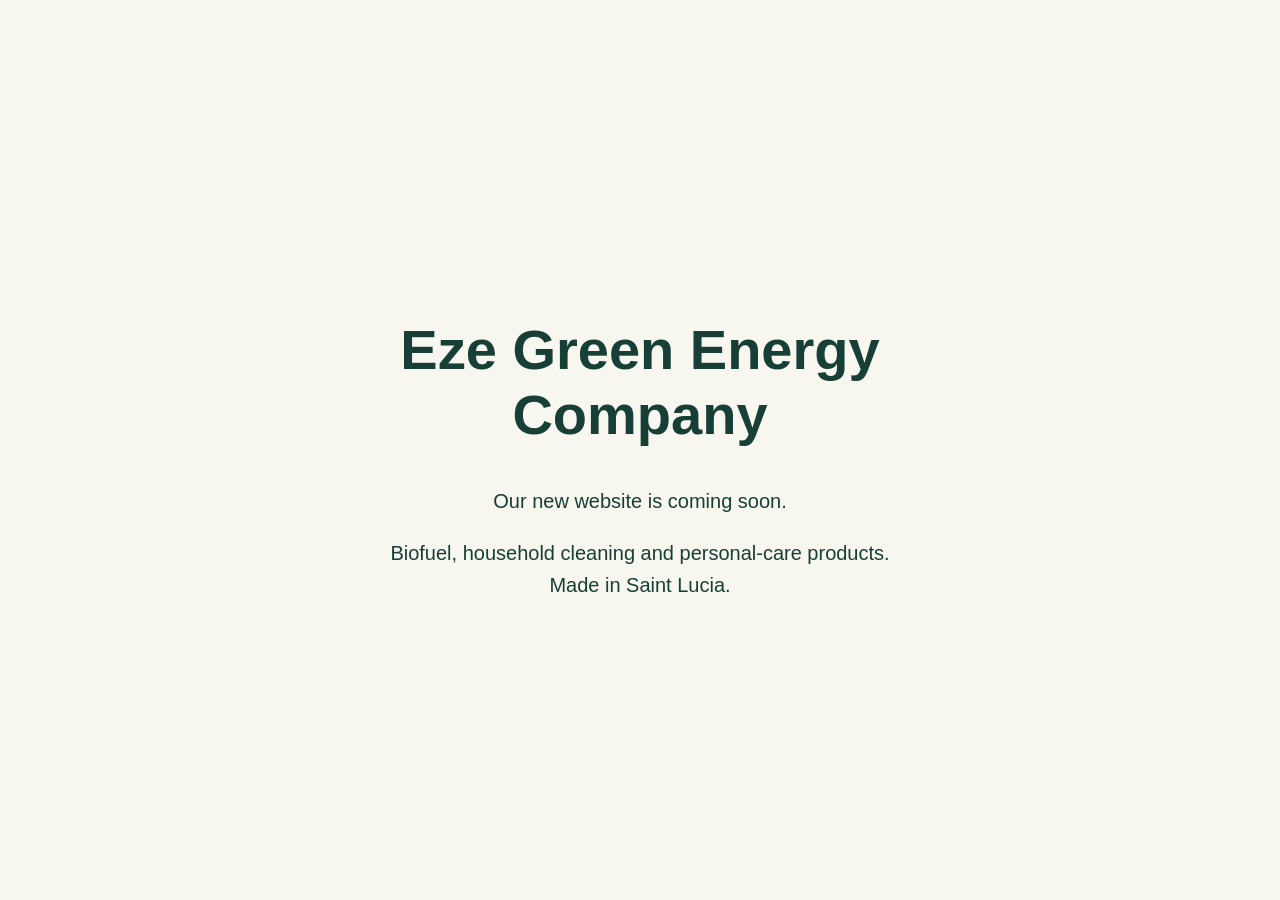
==== public/index.html @ c6eb2873 "Rename Index.html to public/index.html" ====
<!doctype html>
<html lang="en">
<head>
  <meta charset="utf-8">
  <meta name="viewport" content="width=device-width, initial-scale=1">
  <title>Eze Green Energy Company</title>
  <style>
    body { margin:0; min-height:100vh; display:grid; place-items:center;
      background:#f7f6ef; color:#173f35; font-family:Arial,sans-serif; }
    main { max-width:650px; padding:40px; text-align:center; }
    h1 { font-size:clamp(32px,6vw,56px); }
    p { font-size:20px; line-height:1.6; }
  </style>
</head>
<body>
  <main>
    <h1>Eze Green Energy Company</h1>
    <p>Our new website is coming soon.</p>
    <p>Biofuel, household cleaning and personal-care products.<br>
       Made in Saint Lucia.</p>
  </main>
</body>
</html>
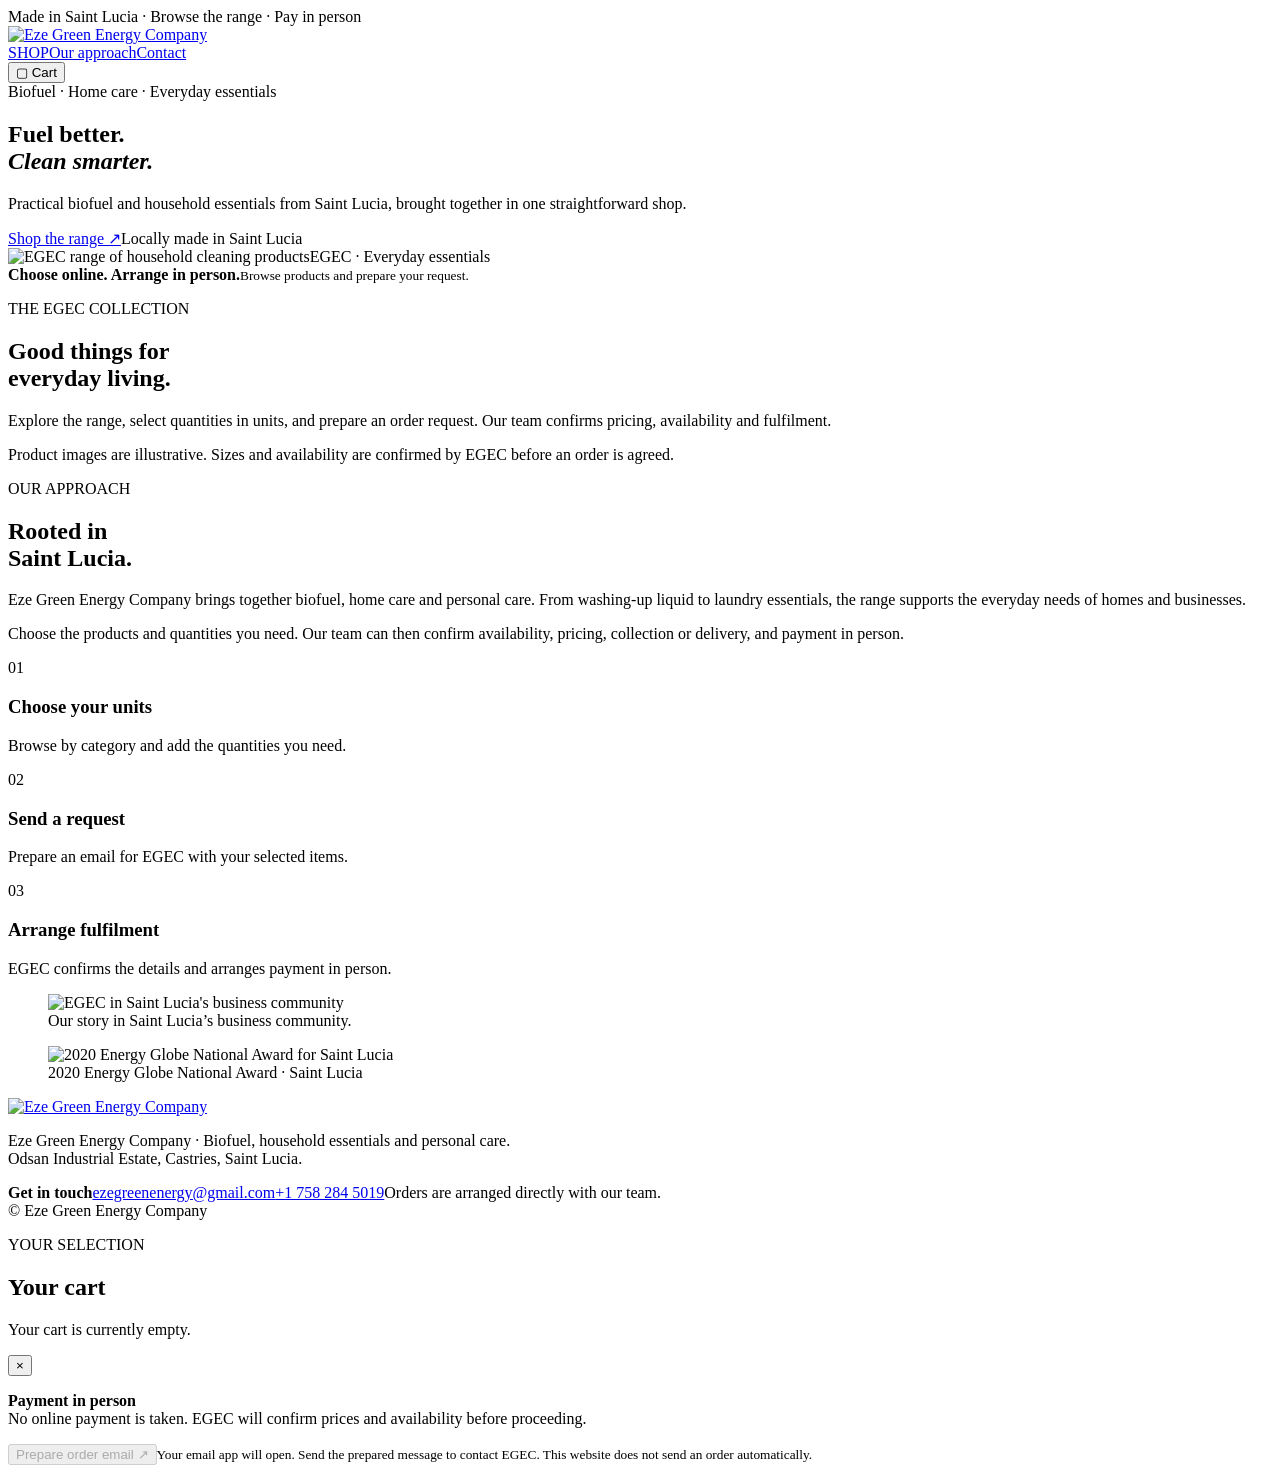
==== commit 435d2773: "Add files via upload" ====
--- a/public/index.html
+++ b/public/index.html
@@ -3,21 +3,55 @@
 <head>
   <meta charset="utf-8">
   <meta name="viewport" content="width=device-width, initial-scale=1">
-  <title>Eze Green Energy Company</title>
-  <style>
-    body { margin:0; min-height:100vh; display:grid; place-items:center;
-      background:#f7f6ef; color:#173f35; font-family:Arial,sans-serif; }
-    main { max-width:650px; padding:40px; text-align:center; }
-    h1 { font-size:clamp(32px,6vw,56px); }
-    p { font-size:20px; line-height:1.6; }
-  </style>
+  <meta name="theme-color" content="#123d2e">
+  <meta name="description" content="Eze Green Energy Company in Saint Lucia. Browse biofuel, home care and everyday essentials, then send an order request for in-person payment.">
+  <title>Eze Green Energy Company | Made in Saint Lucia</title>
+  <link rel="icon" href="/favicon.svg" type="image/svg+xml">
+  <link rel="stylesheet" href="/styles.css">
+  <script src="/app.js" defer></script>
 </head>
-<body>
+<body id="top">
+  <div class="announcement">Made in Saint Lucia <span>·</span> Browse the range <span>·</span> Pay in person</div>
+  <header class="site-header">
+    <div class="header-inner wrap">
+      <a class="brand" href="#top" aria-label="Eze Green Energy Company home"><img src="/brand/egec-logo.png" alt="Eze Green Energy Company" width="175" height="76"></a>
+      <nav aria-label="Main navigation"><a href="#shop">SHOP</a><a href="#values">Our approach</a><a href="#contact">Contact</a></nav>
+      <button class="cart-toggle" id="cart-toggle" type="button" aria-controls="cart-panel" aria-haspopup="dialog"><span aria-hidden="true">▢</span> Cart <span id="cart-count" class="cart-count" hidden>0</span></button>
+    </div>
+  </header>
+
   <main>
-    <h1>Eze Green Energy Company</h1>
-    <p>Our new website is coming soon.</p>
-    <p>Biofuel, household cleaning and personal-care products.<br>
-       Made in Saint Lucia.</p>
+    <section class="hero wrap" aria-labelledby="hero-heading">
+      <div class="hero-copy">
+        <div class="hero-orbit" aria-hidden="true"></div>
+        <div class="hero-top"><span class="eyebrow light">Biofuel · Home care · Everyday essentials</span><h1 id="hero-heading">Fuel better.<br><em>Clean smarter.</em></h1><p>Practical biofuel and household essentials from Saint Lucia, brought together in one straightforward shop.</p></div>
+        <div class="hero-actions"><a class="button button-gold" href="#shop">Shop the range <span aria-hidden="true">↗</span></a><span>Locally made in Saint Lucia</span></div>
+      </div>
+      <div class="hero-photo"><img src="/products/range.png" alt="EGEC range of household cleaning products" fetchpriority="high"><span class="photo-tag">EGEC · Everyday essentials</span><div class="photo-note"><strong>Choose online. Arrange in person.</strong><small>Browse products and prepare your request.</small></div></div>
+    </section>
+
+    <section id="shop" class="shop-section" aria-labelledby="shop-heading">
+      <div class="wrap"><div class="section-heading"><div><p class="overline">THE EGEC COLLECTION</p><h2 id="shop-heading">Good things for<br>everyday living.</h2></div><p>Explore the range, select quantities in units, and prepare an order request. Our team confirms pricing, availability and fulfilment.</p></div>
+        <div class="filters" id="filters" role="group" aria-label="Filter products by category"></div>
+        <div class="product-grid" id="product-grid"></div>
+        <p class="shop-footnote">Product images are illustrative. Sizes and availability are confirmed by EGEC before an order is agreed.</p>
+      </div>
+    </section>
+
+    <section id="values" class="approach wrap" aria-labelledby="approach-heading">
+      <div class="approach-grid"><div class="approach-copy"><p class="overline">OUR APPROACH</p><h2 id="approach-heading">Rooted in<br>Saint Lucia.</h2><p>Eze Green Energy Company brings together biofuel, home care and personal care. From washing-up liquid to laundry essentials, the range supports the everyday needs of homes and businesses.</p><p>Choose the products and quantities you need. Our team can then confirm availability, pricing, collection or delivery, and payment in person.</p></div><div class="steps"><article><span class="step-icon">01</span><div><h3>Choose your units</h3><p>Browse by category and add the quantities you need.</p></div></article><article><span class="step-icon">02</span><div><h3>Send a request</h3><p>Prepare an email for EGEC with your selected items.</p></div></article><article><span class="step-icon">03</span><div><h3>Arrange fulfilment</h3><p>EGEC confirms the details and arranges payment in person.</p></div></article></div></div>
+      <div class="about-gallery"><figure><img src="/about/community.jpeg" alt="EGEC in Saint Lucia's business community" loading="lazy"><figcaption>Our story in Saint Lucia’s business community.</figcaption></figure><figure class="award"><img src="/about/energy-globe.jpeg" alt="2020 Energy Globe National Award for Saint Lucia" loading="lazy"><figcaption>2020 Energy Globe National Award · Saint Lucia</figcaption></figure></div>
+    </section>
   </main>
+
+  <footer id="contact"><div class="wrap footer-inner"><div><a class="footer-brand" href="#top"><img src="/brand/egec-logo.png" alt="Eze Green Energy Company" width="176" height="76"></a><p>Eze Green Energy Company · Biofuel, household essentials and personal care.<br>Odsan Industrial Estate, Castries, Saint Lucia.</p></div><div class="footer-links"><strong>Get in touch</strong><a href="mailto:ezegreenenergy@gmail.com">ezegreenenergy@gmail.com</a><a href="tel:+17582845019">+1 758 284 5019</a><span>Orders are arranged directly with our team.</span></div></div><div class="wrap copyright">© <span id="year"></span> Eze Green Energy Company</div></footer>
+
+  <div id="cart-backdrop" class="backdrop" hidden></div>
+  <aside id="cart-panel" class="cart-panel" role="dialog" aria-modal="true" aria-labelledby="cart-heading" aria-hidden="true" tabindex="-1">
+    <div class="cart-head"><div><p class="overline">YOUR SELECTION</p><h2 id="cart-heading">Your cart</h2><p id="cart-intro">Your cart is currently empty.</p></div><button class="icon-close" id="cart-close" type="button" aria-label="Close cart">×</button></div>
+    <div id="cart-lines" class="cart-lines"></div>
+    <div class="cart-bottom"><p><strong>Payment in person</strong><br>No online payment is taken. EGEC will confirm prices and availability before proceeding.</p><button id="order-button" class="button button-dark" type="button" disabled>Prepare order email <span aria-hidden="true">↗</span></button><small>Your email app will open. Send the prepared message to contact EGEC. This website does not send an order automatically.</small></div>
+  </aside>
+  <div id="status" class="sr-only" role="status" aria-live="polite"></div>
 </body>
 </html>
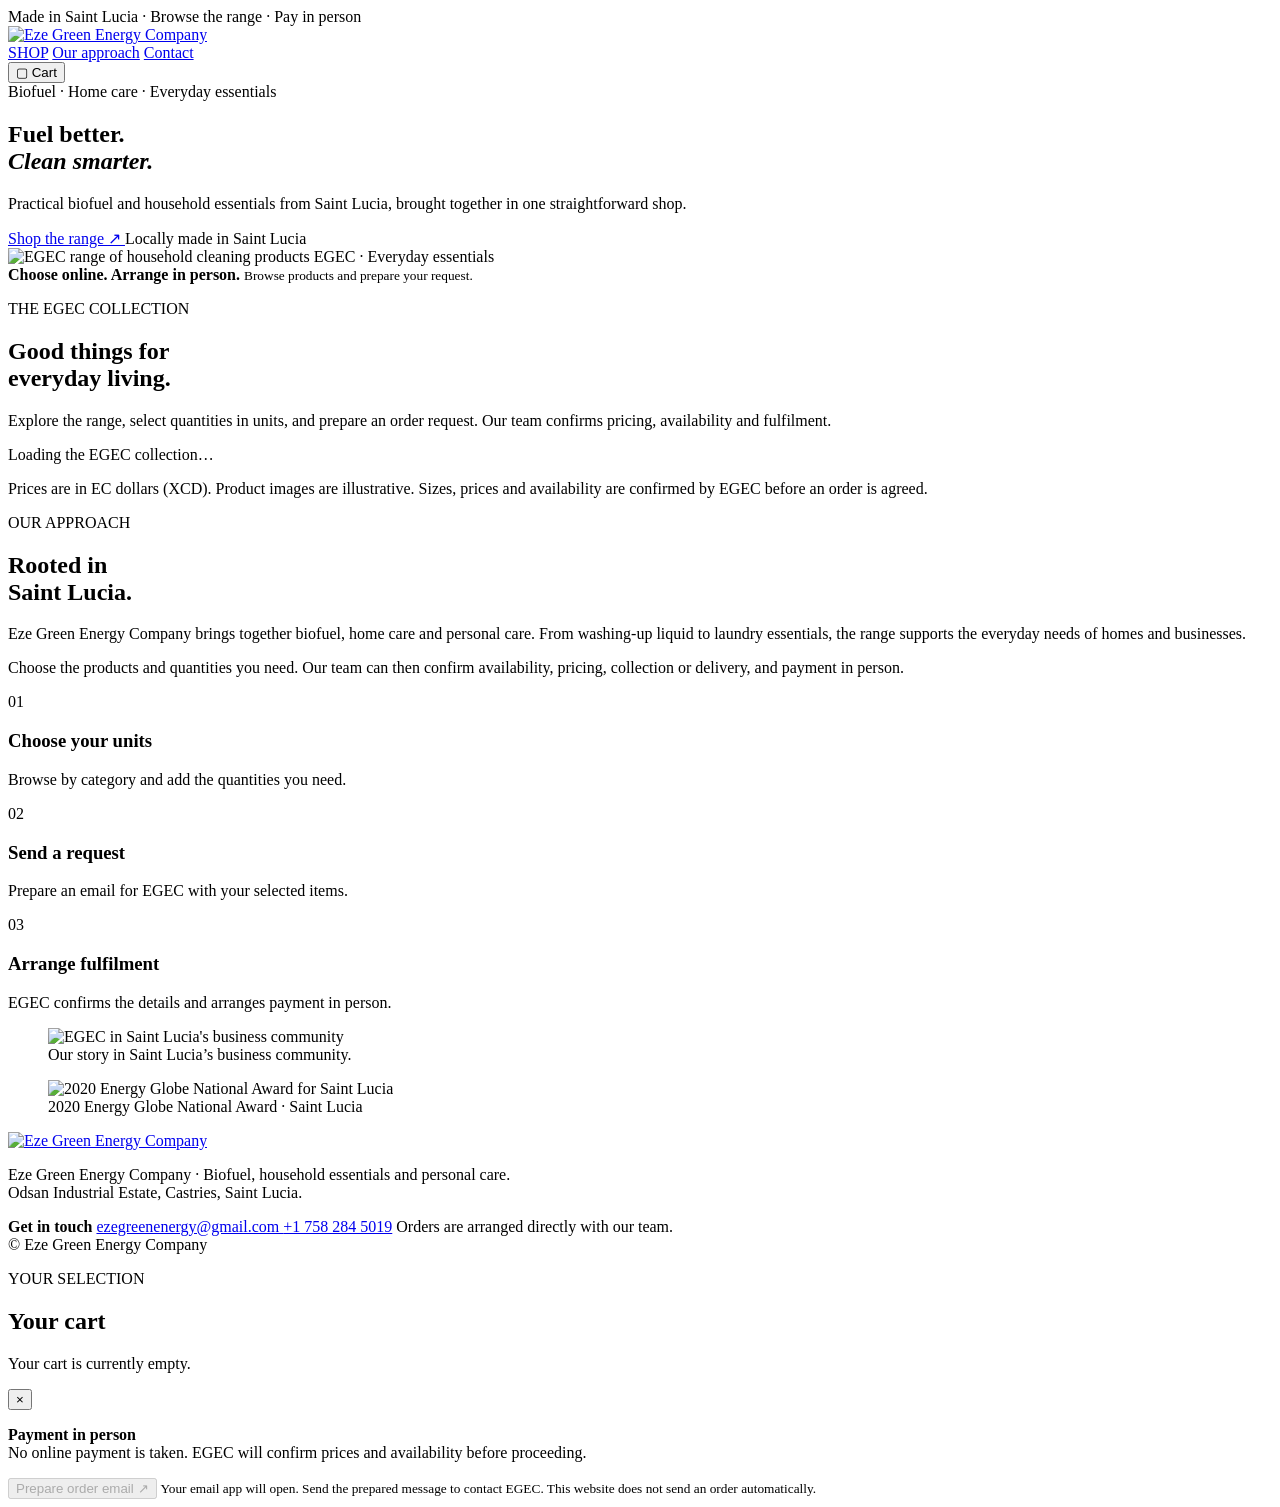
==== commit cf35ba5e: "Update index.html" ====
--- a/public/index.html
+++ b/public/index.html
@@ -6,17 +6,36 @@
   <meta name="theme-color" content="#123d2e">
   <meta name="description" content="Eze Green Energy Company in Saint Lucia. Browse biofuel, home care and everyday essentials, then send an order request for in-person payment.">
   <title>Eze Green Energy Company | Made in Saint Lucia</title>
-  <link rel="icon" href="/favicon.svg" type="image/svg+xml">
+  <link rel="icon" href="/brand/egec-logo.png?v=2" type="image/png">
   <link rel="stylesheet" href="/styles.css">
+  <script src="/config.js" defer></script>
   <script src="/app.js" defer></script>
 </head>
+
 <body id="top">
-  <div class="announcement">Made in Saint Lucia <span>·</span> Browse the range <span>·</span> Pay in person</div>
+  <div class="announcement">
+    Made in Saint Lucia <span>·</span> Browse the range
+    <span>·</span> Pay in person
+  </div>
+
   <header class="site-header">
     <div class="header-inner wrap">
-      <a class="brand" href="#top" aria-label="Eze Green Energy Company home"><img src="/brand/egec-logo.png" alt="Eze Green Energy Company" width="175" height="76"></a>
-      <nav aria-label="Main navigation"><a href="#shop">SHOP</a><a href="#values">Our approach</a><a href="#contact">Contact</a></nav>
-      <button class="cart-toggle" id="cart-toggle" type="button" aria-controls="cart-panel" aria-haspopup="dialog"><span aria-hidden="true">▢</span> Cart <span id="cart-count" class="cart-count" hidden>0</span></button>
+      <a class="brand" href="#top" aria-label="Eze Green Energy Company home">
+        <img src="/brand/egec-logo.png"
+             alt="Eze Green Energy Company" width="240" height="155">
+      </a>
+
+      <nav aria-label="Main navigation">
+        <a href="#shop">SHOP</a>
+        <a href="#values">Our approach</a>
+        <a href="#contact">Contact</a>
+      </nav>
+
+      <button class="cart-toggle" id="cart-toggle" type="button"
+              aria-controls="cart-panel" aria-haspopup="dialog">
+        <span aria-hidden="true">▢</span> Cart
+        <span id="cart-count" class="cart-count" hidden>0</span>
+      </button>
     </div>
   </header>
 
@@ -24,34 +43,209 @@
     <section class="hero wrap" aria-labelledby="hero-heading">
       <div class="hero-copy">
         <div class="hero-orbit" aria-hidden="true"></div>
-        <div class="hero-top"><span class="eyebrow light">Biofuel · Home care · Everyday essentials</span><h1 id="hero-heading">Fuel better.<br><em>Clean smarter.</em></h1><p>Practical biofuel and household essentials from Saint Lucia, brought together in one straightforward shop.</p></div>
-        <div class="hero-actions"><a class="button button-gold" href="#shop">Shop the range <span aria-hidden="true">↗</span></a><span>Locally made in Saint Lucia</span></div>
-      </div>
-      <div class="hero-photo"><img src="/products/range.png" alt="EGEC range of household cleaning products" fetchpriority="high"><span class="photo-tag">EGEC · Everyday essentials</span><div class="photo-note"><strong>Choose online. Arrange in person.</strong><small>Browse products and prepare your request.</small></div></div>
+
+        <div class="hero-top">
+          <span class="eyebrow light">
+            Biofuel · Home care · Everyday essentials
+          </span>
+          <h1 id="hero-heading">Fuel better.<br><em>Clean smarter.</em></h1>
+          <p>
+            Practical biofuel and household essentials from Saint Lucia,
+            brought together in one straightforward shop.
+          </p>
+        </div>
+
+        <div class="hero-actions">
+          <a class="button button-gold" href="#shop">
+            Shop the range <span aria-hidden="true">↗</span>
+          </a>
+          <span>Locally made in Saint Lucia</span>
+        </div>
+      </div>
+
+      <div class="hero-photo">
+        <img src="/products/range.png"
+             alt="EGEC range of household cleaning products"
+             fetchpriority="high">
+        <span class="photo-tag">EGEC · Everyday essentials</span>
+        <div class="photo-note">
+          <strong>Choose online. Arrange in person.</strong>
+          <small>Browse products and prepare your request.</small>
+        </div>
+      </div>
     </section>
 
     <section id="shop" class="shop-section" aria-labelledby="shop-heading">
-      <div class="wrap"><div class="section-heading"><div><p class="overline">THE EGEC COLLECTION</p><h2 id="shop-heading">Good things for<br>everyday living.</h2></div><p>Explore the range, select quantities in units, and prepare an order request. Our team confirms pricing, availability and fulfilment.</p></div>
-        <div class="filters" id="filters" role="group" aria-label="Filter products by category"></div>
-        <div class="product-grid" id="product-grid"></div>
-        <p class="shop-footnote">Product images are illustrative. Sizes and availability are confirmed by EGEC before an order is agreed.</p>
+      <div class="wrap">
+        <div class="section-heading">
+          <div>
+            <p class="overline">THE EGEC COLLECTION</p>
+            <h2 id="shop-heading">Good things for<br>everyday living.</h2>
+          </div>
+          <p>
+            Explore the range, select quantities in units, and prepare
+            an order request. Our team confirms pricing, availability
+            and fulfilment.
+          </p>
+        </div>
+
+        <div class="filters" id="filters" role="group"
+             aria-label="Filter products by category"></div>
+
+        <div class="product-grid" id="product-grid" aria-busy="true">
+          <p>Loading the EGEC collection…</p>
+        </div>
+
+        <noscript>
+          <p>
+            Please enable JavaScript to browse the catalogue.
+            You can also contact
+            <a href="mailto:ezegreenenergy@gmail.com">
+              ezegreenenergy@gmail.com
+            </a> to enquire about products.
+          </p>
+        </noscript>
+
+        <p class="shop-footnote">
+          Prices are in EC dollars (XCD). Product images are illustrative.
+          Sizes, prices and availability are confirmed by EGEC before
+          an order is agreed.
+        </p>
       </div>
     </section>
 
-    <section id="values" class="approach wrap" aria-labelledby="approach-heading">
-      <div class="approach-grid"><div class="approach-copy"><p class="overline">OUR APPROACH</p><h2 id="approach-heading">Rooted in<br>Saint Lucia.</h2><p>Eze Green Energy Company brings together biofuel, home care and personal care. From washing-up liquid to laundry essentials, the range supports the everyday needs of homes and businesses.</p><p>Choose the products and quantities you need. Our team can then confirm availability, pricing, collection or delivery, and payment in person.</p></div><div class="steps"><article><span class="step-icon">01</span><div><h3>Choose your units</h3><p>Browse by category and add the quantities you need.</p></div></article><article><span class="step-icon">02</span><div><h3>Send a request</h3><p>Prepare an email for EGEC with your selected items.</p></div></article><article><span class="step-icon">03</span><div><h3>Arrange fulfilment</h3><p>EGEC confirms the details and arranges payment in person.</p></div></article></div></div>
-      <div class="about-gallery"><figure><img src="/about/community.jpeg" alt="EGEC in Saint Lucia's business community" loading="lazy"><figcaption>Our story in Saint Lucia’s business community.</figcaption></figure><figure class="award"><img src="/about/energy-globe.jpeg" alt="2020 Energy Globe National Award for Saint Lucia" loading="lazy"><figcaption>2020 Energy Globe National Award · Saint Lucia</figcaption></figure></div>
+    <section id="values" class="approach wrap"
+             aria-labelledby="approach-heading">
+      <div class="approach-grid">
+        <div class="approach-copy">
+          <p class="overline">OUR APPROACH</p>
+          <h2 id="approach-heading">Rooted in<br>Saint Lucia.</h2>
+          <p>
+            Eze Green Energy Company brings together biofuel, home care
+            and personal care. From washing-up liquid to laundry
+            essentials, the range supports the everyday needs of
+            homes and businesses.
+          </p>
+          <p>
+            Choose the products and quantities you need. Our team can
+            then confirm availability, pricing, collection or delivery,
+            and payment in person.
+          </p>
+        </div>
+
+        <div class="steps">
+          <article>
+            <span class="step-icon">01</span>
+            <div>
+              <h3>Choose your units</h3>
+              <p>Browse by category and add the quantities you need.</p>
+            </div>
+          </article>
+          <article>
+            <span class="step-icon">02</span>
+            <div>
+              <h3>Send a request</h3>
+              <p>Prepare an email for EGEC with your selected items.</p>
+            </div>
+          </article>
+          <article>
+            <span class="step-icon">03</span>
+            <div>
+              <h3>Arrange fulfilment</h3>
+              <p>
+                EGEC confirms the details and arranges payment in person.
+              </p>
+            </div>
+          </article>
+        </div>
+      </div>
+
+      <div class="about-gallery">
+        <figure>
+          <img src="/about/community.jpeg"
+               alt="EGEC in Saint Lucia's business community"
+               loading="lazy">
+          <figcaption>
+            Our story in Saint Lucia’s business community.
+          </figcaption>
+        </figure>
+        <figure class="award">
+          <img src="/about/energy-globe.jpeg"
+               alt="2020 Energy Globe National Award for Saint Lucia"
+               loading="lazy">
+          <figcaption>
+            2020 Energy Globe National Award · Saint Lucia
+          </figcaption>
+        </figure>
+      </div>
     </section>
   </main>
 
-  <footer id="contact"><div class="wrap footer-inner"><div><a class="footer-brand" href="#top"><img src="/brand/egec-logo.png" alt="Eze Green Energy Company" width="176" height="76"></a><p>Eze Green Energy Company · Biofuel, household essentials and personal care.<br>Odsan Industrial Estate, Castries, Saint Lucia.</p></div><div class="footer-links"><strong>Get in touch</strong><a href="mailto:ezegreenenergy@gmail.com">ezegreenenergy@gmail.com</a><a href="tel:+17582845019">+1 758 284 5019</a><span>Orders are arranged directly with our team.</span></div></div><div class="wrap copyright">© <span id="year"></span> Eze Green Energy Company</div></footer>
+  <footer id="contact">
+    <div class="wrap footer-inner">
+      <div>
+        <a class="footer-brand" href="#top">
+          <img src="/brand/egec-logo.png"
+               alt="Eze Green Energy Company" width="176" height="76">
+        </a>
+        <p>
+          Eze Green Energy Company · Biofuel, household essentials
+          and personal care.<br>
+          Odsan Industrial Estate, Castries, Saint Lucia.
+        </p>
+      </div>
+
+      <div class="footer-links">
+        <strong>Get in touch</strong>
+        <a href="mailto:ezegreenenergy@gmail.com">
+          ezegreenenergy@gmail.com
+        </a>
+        <a href="tel:+17582845019">+1 758 284 5019</a>
+        <span>Orders are arranged directly with our team.</span>
+      </div>
+    </div>
+
+    <div class="wrap copyright">
+      © <span id="year"></span> Eze Green Energy Company
+    </div>
+  </footer>
 
   <div id="cart-backdrop" class="backdrop" hidden></div>
-  <aside id="cart-panel" class="cart-panel" role="dialog" aria-modal="true" aria-labelledby="cart-heading" aria-hidden="true" tabindex="-1">
-    <div class="cart-head"><div><p class="overline">YOUR SELECTION</p><h2 id="cart-heading">Your cart</h2><p id="cart-intro">Your cart is currently empty.</p></div><button class="icon-close" id="cart-close" type="button" aria-label="Close cart">×</button></div>
+
+  <aside id="cart-panel" class="cart-panel" role="dialog"
+         aria-modal="true" aria-labelledby="cart-heading"
+         aria-hidden="true" tabindex="-1">
+    <div class="cart-head">
+      <div>
+        <p class="overline">YOUR SELECTION</p>
+        <h2 id="cart-heading">Your cart</h2>
+        <p id="cart-intro">Your cart is currently empty.</p>
+      </div>
+      <button class="icon-close" id="cart-close" type="button"
+              aria-label="Close cart">×</button>
+    </div>
+
     <div id="cart-lines" class="cart-lines"></div>
-    <div class="cart-bottom"><p><strong>Payment in person</strong><br>No online payment is taken. EGEC will confirm prices and availability before proceeding.</p><button id="order-button" class="button button-dark" type="button" disabled>Prepare order email <span aria-hidden="true">↗</span></button><small>Your email app will open. Send the prepared message to contact EGEC. This website does not send an order automatically.</small></div>
+
+    <div class="cart-bottom">
+      <p>
+        <strong>Payment in person</strong><br>
+        No online payment is taken. EGEC will confirm prices
+        and availability before proceeding.
+      </p>
+
+      <button id="order-button" class="button button-dark"
+              type="button" disabled>
+        Prepare order email <span aria-hidden="true">↗</span>
+      </button>
+
+      <small>
+        Your email app will open. Send the prepared message to
+        contact EGEC. This website does not send an order automatically.
+      </small>
+    </div>
   </aside>
+
   <div id="status" class="sr-only" role="status" aria-live="polite"></div>
 </body>
 </html>
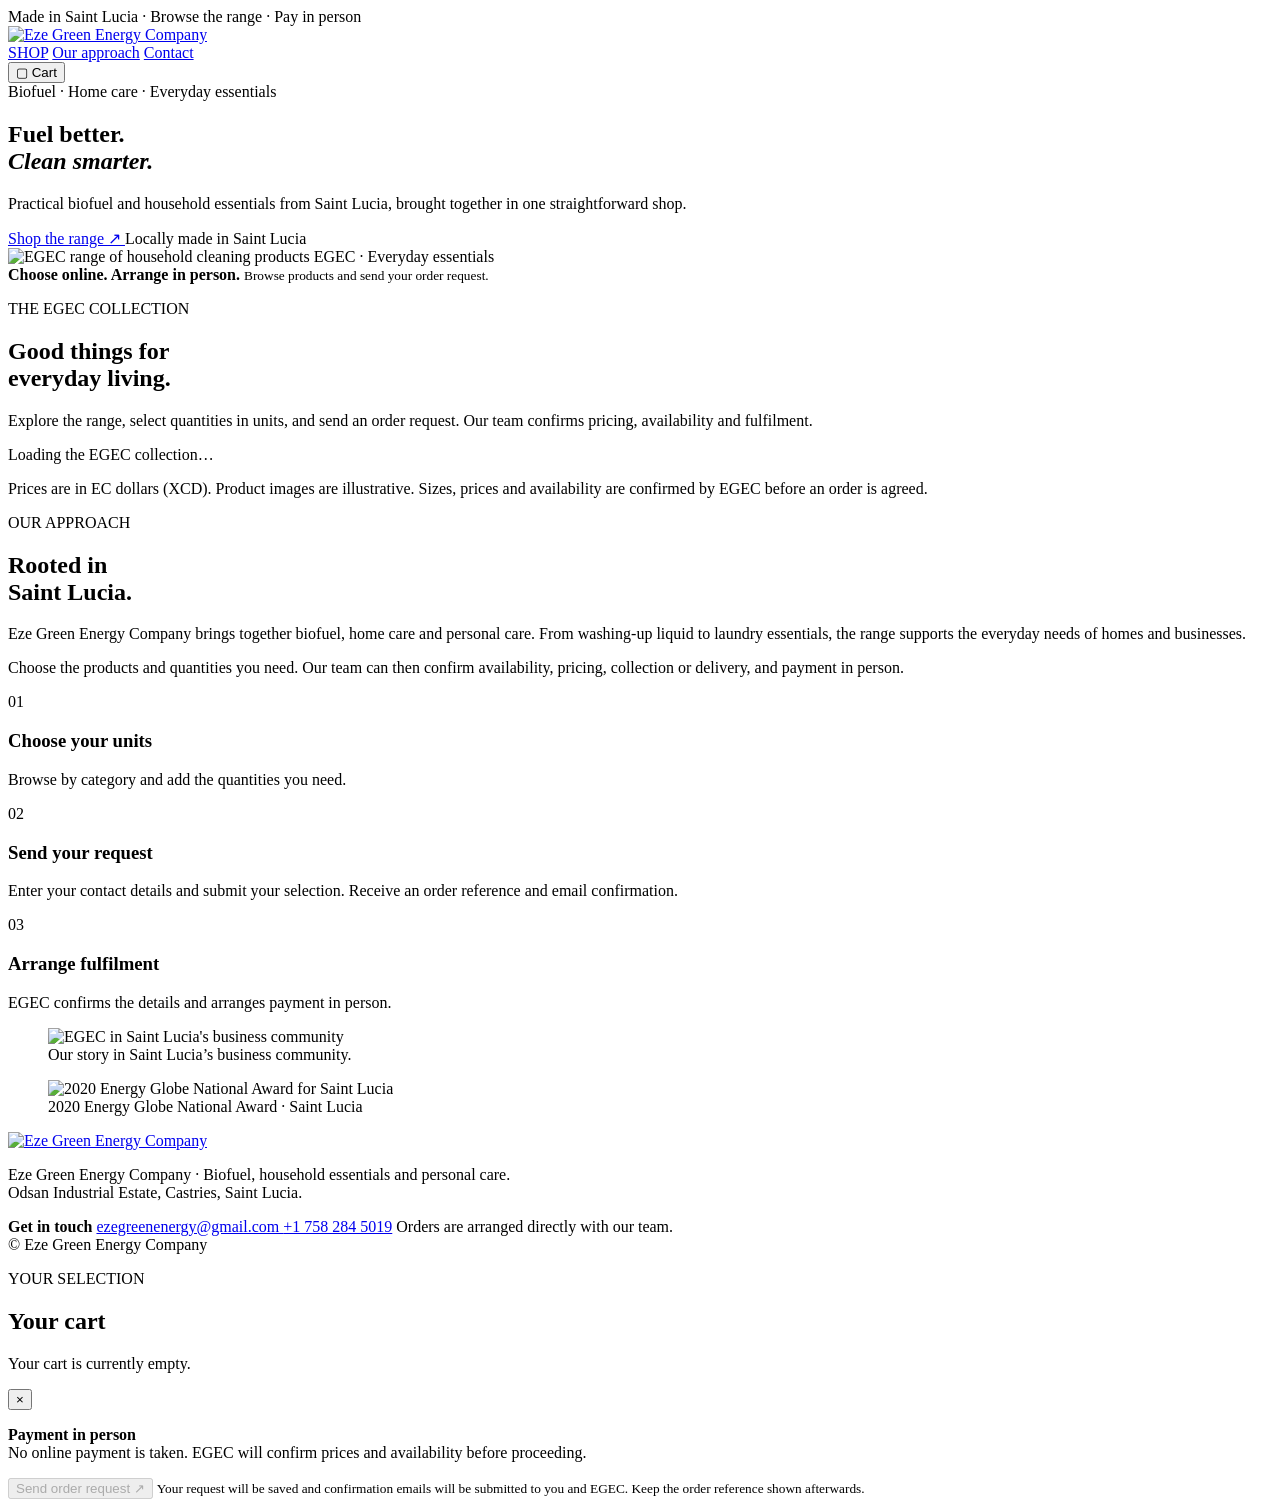
==== commit 18fb2d90: "Update index.html" ====
--- a/public/index.html
+++ b/public/index.html
@@ -4,12 +4,15 @@
   <meta charset="utf-8">
   <meta name="viewport" content="width=device-width, initial-scale=1">
   <meta name="theme-color" content="#123d2e">
-  <meta name="description" content="Eze Green Energy Company in Saint Lucia. Browse biofuel, home care and everyday essentials, then send an order request for in-person payment.">
+  <meta name="description" content="Eze Green Energy Company in Saint Lucia. Browse biofuel, home care and everyday essentials, then submit an order request for in-person payment.">
   <title>Eze Green Energy Company | Made in Saint Lucia</title>
+
   <link rel="icon" href="/brand/egec-logo.png?v=2" type="image/png">
   <link rel="stylesheet" href="/styles.css">
+  <link rel="stylesheet" href="/orders.css?v=1">
+
   <script src="/config.js" defer></script>
-  <script src="/app.js" defer></script>
+  <script src="/app.js?v=3" defer></script>
 </head>
 
 <body id="top">
@@ -70,7 +73,7 @@
         <span class="photo-tag">EGEC · Everyday essentials</span>
         <div class="photo-note">
           <strong>Choose online. Arrange in person.</strong>
-          <small>Browse products and prepare your request.</small>
+          <small>Browse products and send your order request.</small>
         </div>
       </div>
     </section>
@@ -83,7 +86,7 @@
             <h2 id="shop-heading">Good things for<br>everyday living.</h2>
           </div>
           <p>
-            Explore the range, select quantities in units, and prepare
+            Explore the range, select quantities in units, and send
             an order request. Our team confirms pricing, availability
             and fulfilment.
           </p>
@@ -141,13 +144,18 @@
               <p>Browse by category and add the quantities you need.</p>
             </div>
           </article>
+
           <article>
             <span class="step-icon">02</span>
             <div>
-              <h3>Send a request</h3>
-              <p>Prepare an email for EGEC with your selected items.</p>
+              <h3>Send your request</h3>
+              <p>
+                Enter your contact details and submit your selection.
+                Receive an order reference and email confirmation.
+              </p>
             </div>
           </article>
+
           <article>
             <span class="step-icon">03</span>
             <div>
@@ -169,6 +177,7 @@
             Our story in Saint Lucia’s business community.
           </figcaption>
         </figure>
+
         <figure class="award">
           <img src="/about/energy-globe.jpeg"
                alt="2020 Energy Globe National Award for Saint Lucia"
@@ -221,11 +230,80 @@
         <h2 id="cart-heading">Your cart</h2>
         <p id="cart-intro">Your cart is currently empty.</p>
       </div>
+
       <button class="icon-close" id="cart-close" type="button"
               aria-label="Close cart">×</button>
     </div>
 
-    <div id="cart-lines" class="cart-lines"></div>
+    <div class="cart-scroll">
+      <div id="cart-lines" class="cart-lines"></div>
+
+      <div id="order-result" class="order-result"
+           role="status" tabindex="-1" hidden></div>
+
+      <form id="order-form" class="order-form" hidden>
+        <fieldset id="order-fields">
+          <legend>Your details</legend>
+          <p class="order-help">
+            We’ll use these details to confirm your request and arrange
+            collection or delivery.
+          </p>
+
+          <label for="customer-name">Full name</label>
+          <input id="customer-name" name="customer_name"
+                 type="text" autocomplete="name"
+                 maxlength="200" required>
+
+          <label for="customer-email">Email address</label>
+          <input id="customer-email" name="customer_email"
+                 type="email" autocomplete="email"
+                 maxlength="254" required>
+
+          <label for="customer-phone">Phone number</label>
+          <input id="customer-phone" name="customer_phone"
+                 type="tel" autocomplete="tel"
+                 minlength="5" maxlength="40" required>
+
+          <label for="fulfilment-method">Collection or delivery?</label>
+          <select id="fulfilment-method" name="fulfilment_method">
+            <option value="collection">Collection</option>
+            <option value="delivery">Request delivery</option>
+          </select>
+
+          <div id="delivery-fields" hidden>
+            <label for="delivery-address">Delivery address in Saint Lucia</label>
+            <textarea id="delivery-address" name="delivery_address"
+                      autocomplete="street-address"
+                      maxlength="1000" rows="3" disabled></textarea>
+            <p class="order-help">
+              Delivery availability and any charges are confirmed by EGEC.
+            </p>
+          </div>
+
+          <label for="customer-notes">Additional notes <span>(optional)</span></label>
+          <textarea id="customer-notes" name="customer_notes"
+                    maxlength="2000" rows="3"
+                    placeholder="Tell us anything we should know about your request."></textarea>
+
+          <div class="order-trap" aria-hidden="true">
+            <label for="order-website">Website</label>
+            <input id="order-website" name="website"
+                   type="text" tabindex="-1" autocomplete="off">
+          </div>
+
+          <label class="order-agreement">
+            <input id="order-agreement" type="checkbox" required>
+            <span>
+              I understand that this is an order request. EGEC will confirm
+              prices and availability, and payment will be arranged in person.
+            </span>
+          </label>
+        </fieldset>
+      </form>
+
+      <p id="order-message" class="order-message"
+         role="status" tabindex="-1" hidden></p>
+    </div>
 
     <div class="cart-bottom">
       <p>
@@ -235,13 +313,13 @@
       </p>
 
       <button id="order-button" class="button button-dark"
-              type="button" disabled>
-        Prepare order email <span aria-hidden="true">↗</span>
+              type="submit" form="order-form" disabled>
+        Send order request <span aria-hidden="true">↗</span>
       </button>
 
       <small>
-        Your email app will open. Send the prepared message to
-        contact EGEC. This website does not send an order automatically.
+        Your request will be saved and confirmation emails will be
+        submitted to you and EGEC. Keep the order reference shown afterwards.
       </small>
     </div>
   </aside>
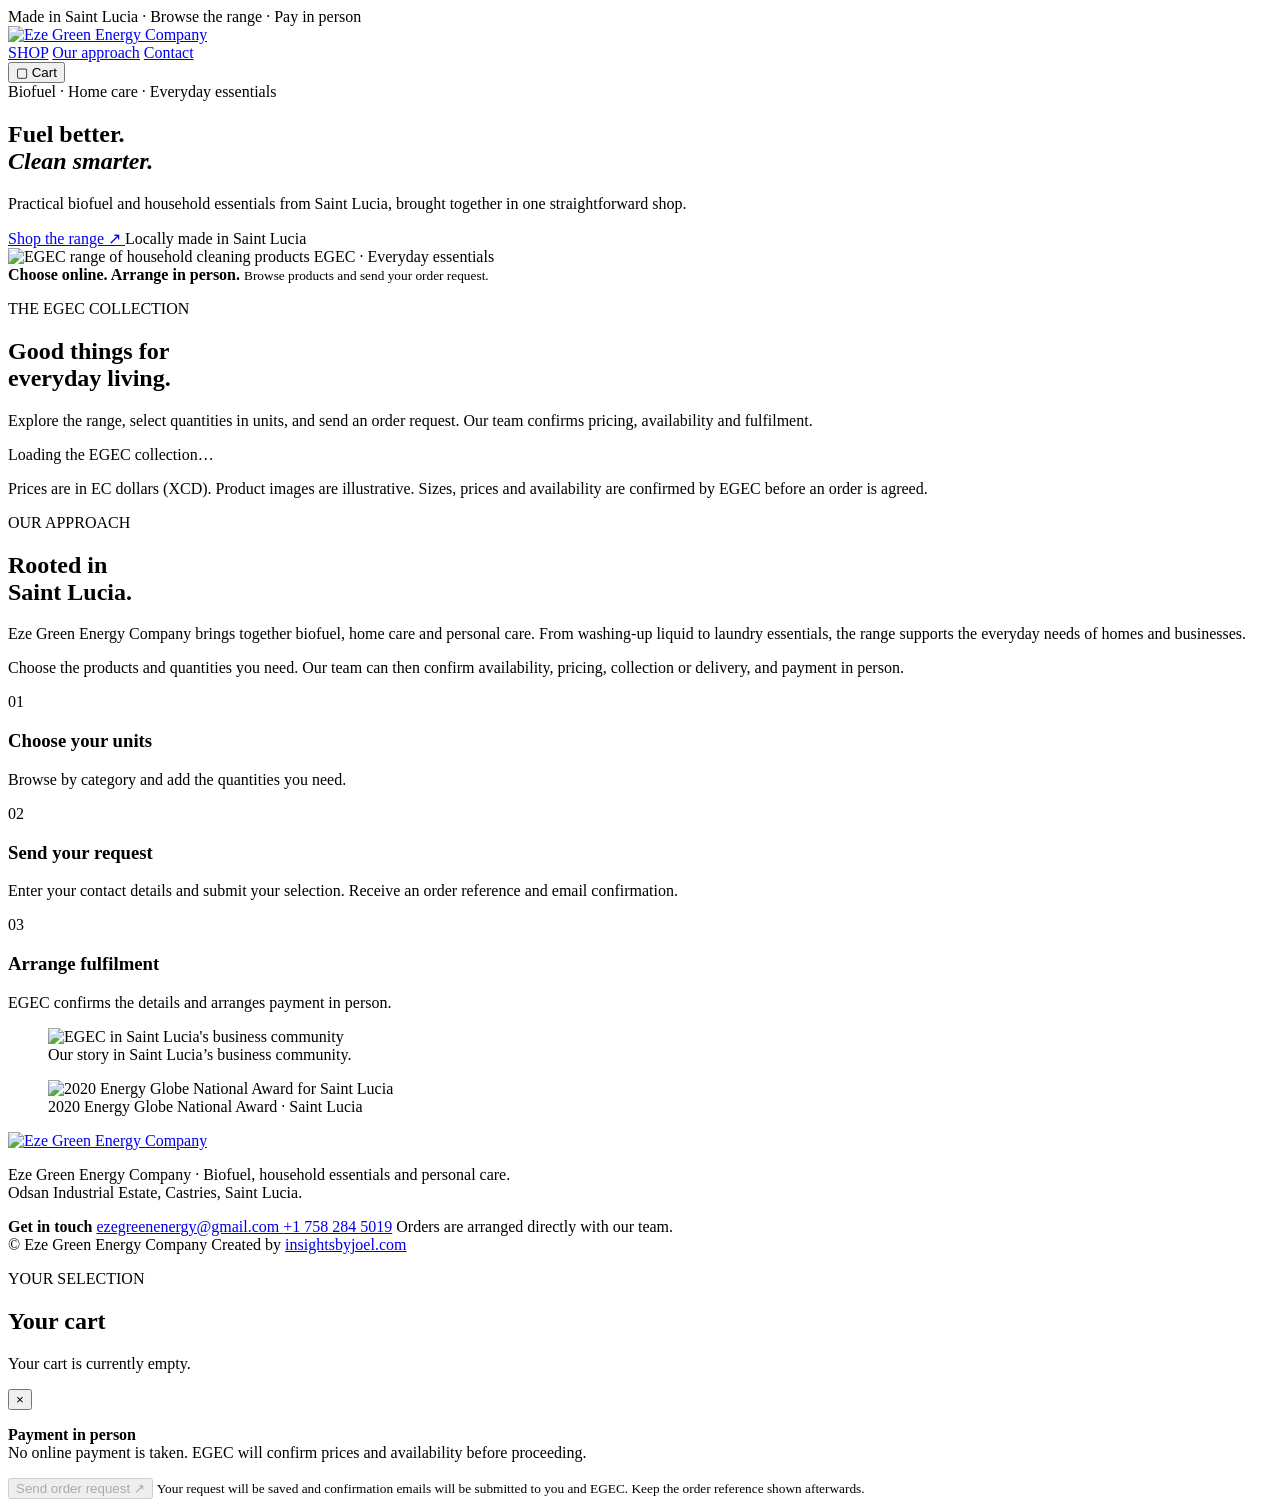
==== commit d2ea638f: "Update index.html" ====
--- a/public/index.html
+++ b/public/index.html
@@ -213,10 +213,15 @@
         <span>Orders are arranged directly with our team.</span>
       </div>
     </div>
-
-    <div class="wrap copyright">
-      © <span id="year"></span> Eze Green Energy Company
-    </div>
+<div class="wrap copyright">
+  <span>© <span id="year"></span> Eze Green Energy Company</span>
+  <span class="creator-credit">
+    Created by
+    <a href="https://insightsbyjoel.com"
+       target="_blank"
+       rel="noopener noreferrer">insightsbyjoel.com</a>
+  </span>
+</div>
   </footer>
 
   <div id="cart-backdrop" class="backdrop" hidden></div>
